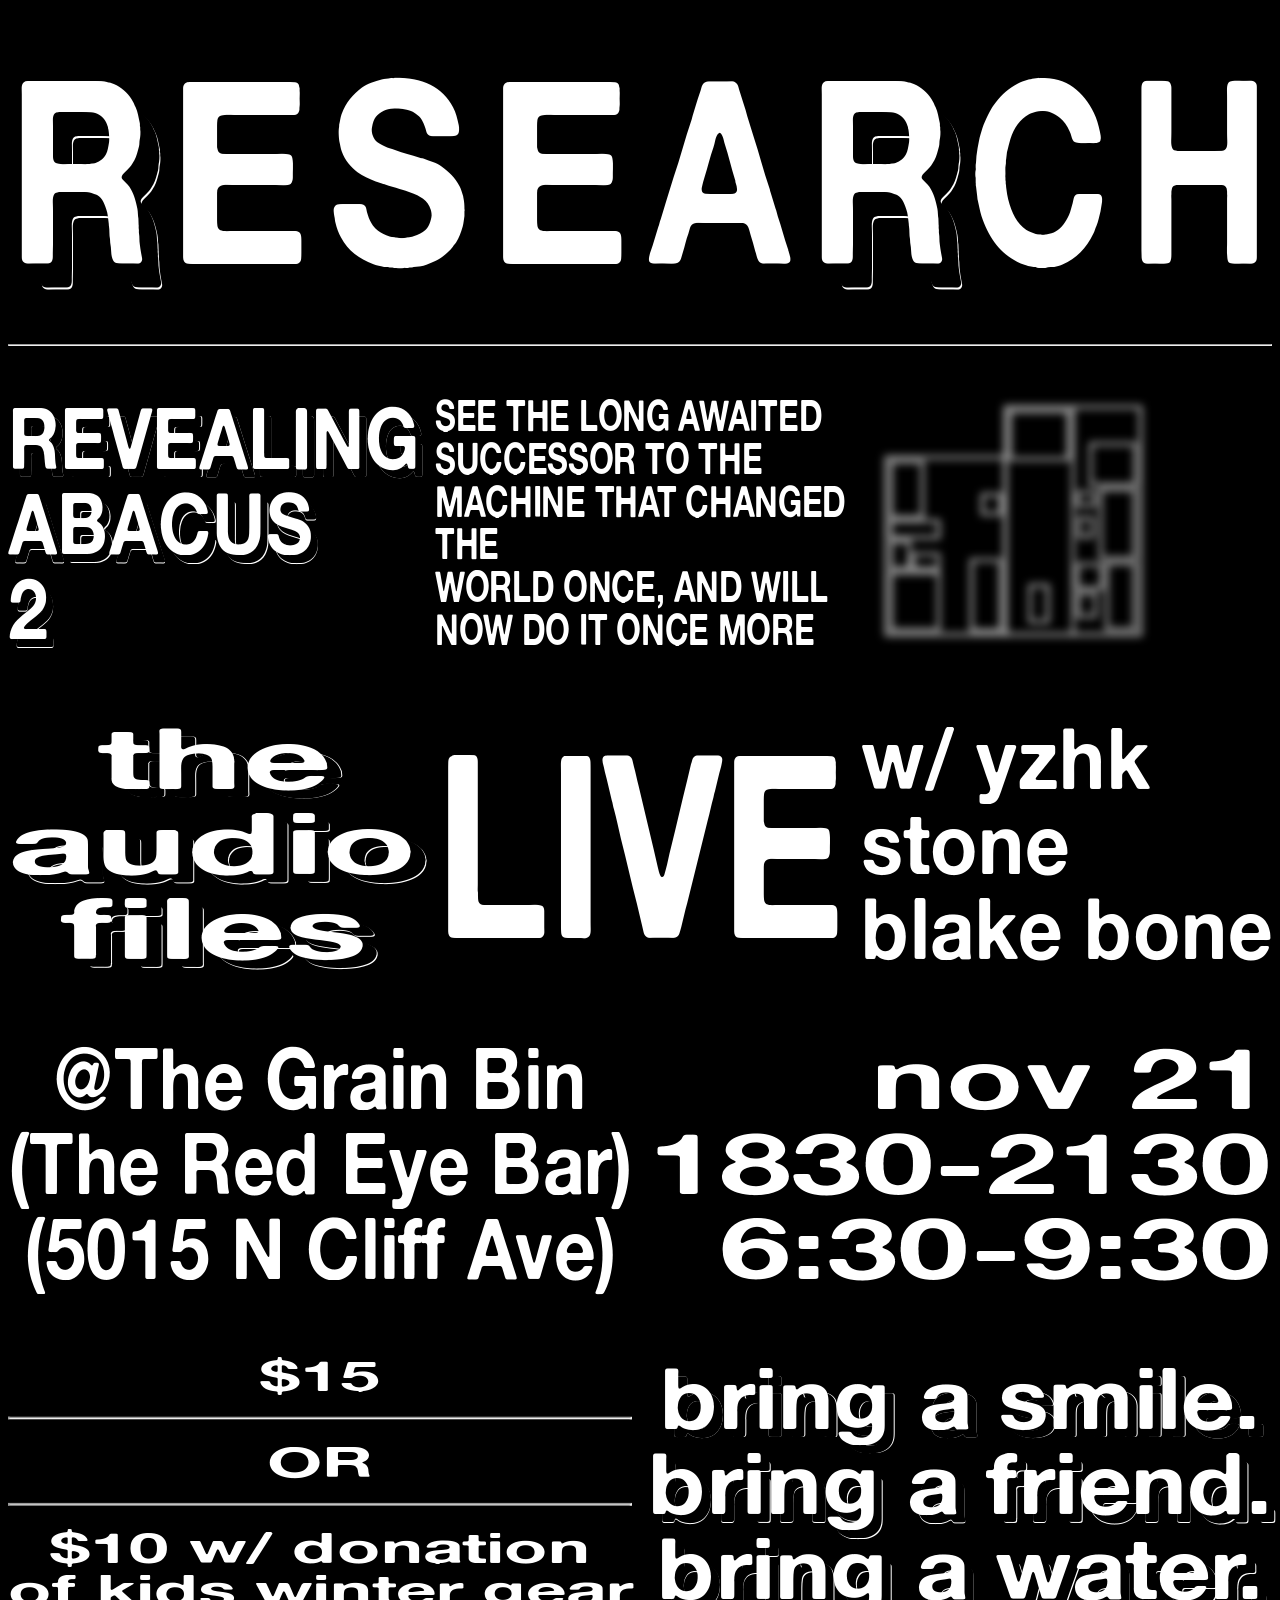
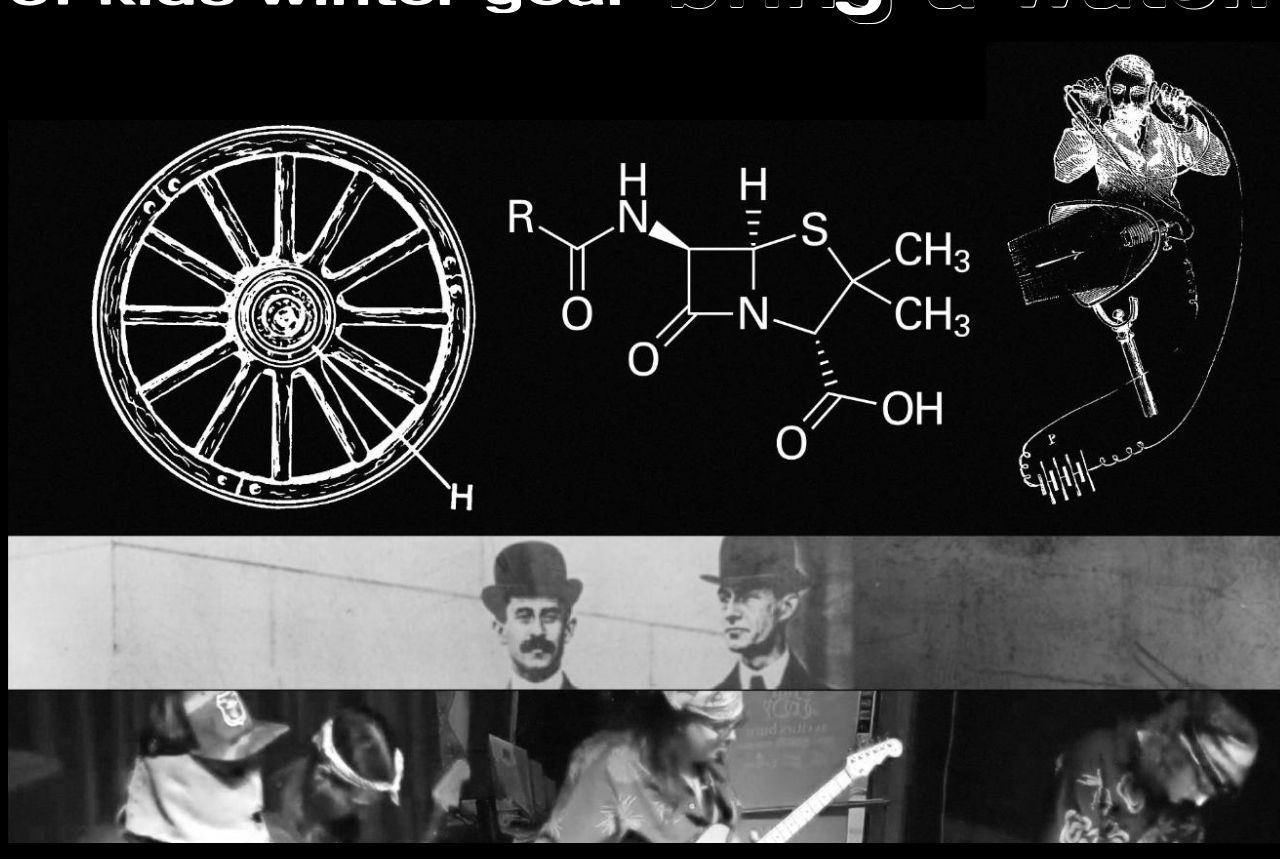
==== theaudiofiles.html @ d8d43858 "i think this is good" ====
<!doctype html>
<html lang="en">
  <head>
    <meta charset="UTF-8" />
    <meta name="viewport" content="width=device-width, initial-scale=1.0" />
    <title>Research</title>
    <link rel="stylesheet" href="style.css" />
    <link rel="icon" type="image/x-icon" href="/favicon.ico" />
    <script src="script.js" defer></script>
  </head>
  <body>
    <div class="row">
      <div class="floaty do ddd">R</div>
      <div class="floaty do">E</div>
      <div class="floaty do">S</div>
      <div class="floaty do">E</div>
      <div class="floaty do">A</div>
      <div class="floaty do ddd">R</div>
      <div class="floaty do">C</div>
      <div class="floaty do">H</div>
      <div class="floaty mo ddd">RESEARCH</div>
    </div>
    <hr />
    <div class="row">
      <div class="floaty text-left ddd">REVEALING<br />ABACUS<br />2</div>

      <div class="floaty text-left">
        SEE THE LONG AWAITED<br />SUCCESSOR TO THE<br />MACHINE THAT CHANGED<br />THE<br />WORLD
        ONCE, AND WILL<br />NOW DO IT ONCE MORE
      </div>
      <img
        src="themachine.jpeg"
        class="floaty secret-image"
        alt="Description of the image"
      />
    </div>

    <div class="row">
      <div class="floaty ddd">the<br />audio<br />files</div>
      <div class="floaty">LIVE</div>
      <div class="floaty text-left">
        w/ yzhk<br />stone<br />blake bone<br />
      </div>
    </div>

    <div class="row">
      <div class="floaty">
        @The Grain Bin<br />(The Red Eye Bar)<br />(5015 N Cliff Ave)
      </div>
      <div class="floaty text-right">nov 21<br />1830-2130<br />6:30-9:30</div>
    </div>
    <div class="row">
      <div class="floaty">
        $15<br />
        <hr />
        OR<br />
        <hr />
        $10 w/ donation<br />of kids winter gear
      </div>
      <div class="floaty ddd">
        bring a smile.<br />bring a friend.<br />bring a water.
      </div>
    </div>
    <img class="footer-img" src="footer.jpg" />
  </body>

  <footer>
    <iframe
      style="border: 0; width: 100%; height: 42px"
      src="https://bandcamp.com/EmbeddedPlayer/album=1730298374/size=small/bgcol=ffffff/linkcol=333333/transparent=true/"
      seamless
      ><a href="https://researchfuck.bandcamp.com/album/we-know-more-than-you"
        >we know more than you... by Research</a
      ></iframe
    >
  </footer>
</html>
---- style.css ----
@font-face {
  font-family: "AlteHaasGroteskBold";
  src: url("./fonts/AlteHaasGroteskBold.ttf") format("truetype");
  font-weight: normal;
  font-style: normal;
  font-display: swap;
}

body {
  -webkit-user-select: none;
  user-select: none;
  font-size: 2rem;
  /* margin: 2.5rem; */
  background-color: black;
  color: white;
  text-align: center;
  font-family: "AlteHaasGroteskBold", sans-serif;
  font-synthesis: none;
}

footer {
  position: fixed;
  width: 100vw;
  bottom: 0;
  left: 0;
  height: 42px;
}

.text-left {
  margin-inline: 0 auto;
  text-align: start;
}

.text-right {
  margin-inline: auto 0;
  text-align: end;
}

.row {
  display: grid;
  grid-auto-flow: column;
  grid-auto-columns: minmax(0, 1fr);
  grid-template-rows: minmax(0, 1fr);
  gap: 1rem;
  padding-bottom: 2rem;
  padding-top: 2rem;
}

.floaty {
  display: block;
  min-width: 0;
  height: 20dvw;
  margin: 0;
}

.fit {
  display: block;
  width: max-content;
  transform-origin: 0 0;
  line-height: 1;
}

.ddd {
  color: white;
  text-shadow:
    3px 3px 0px black,
    3.2px 3.2px 0px white;
}

@media (prefers-reduced-motion: no-preference) {
  .floaty {
    transform: translate(var(--offset-x, 0px), var(--offset-y, 0px));
    transition: transform 0.2s ease-out;
    will-change: transform;
  }
}

::selection {
  background-color: #b3d4fc;
  color: #000000;
}

.button-link {
  display: inline-block;
  padding: 10px 20px;
  background-color: white;
  color: black;
  text-decoration: none;
  border-radius: 5px;
  font-family: sans-serif;
  font-weight: bold;
  text-align: center;
}

.button-link:hover {
  background-color: gray;
}

.secret-image {
  /* height: 30vh; */
  filter: blur(4px);
}

.footer-img {
  width: 100vw;
}

@media only screen and (max-width: 1025px) {
  .mo {
    display: block;
  }
  .do {
    display: none;
  }
}

@media only screen and (min-width: 1025px) {
  .do {
    display: block;
  }
  .mo {
    display: none;
  }
}
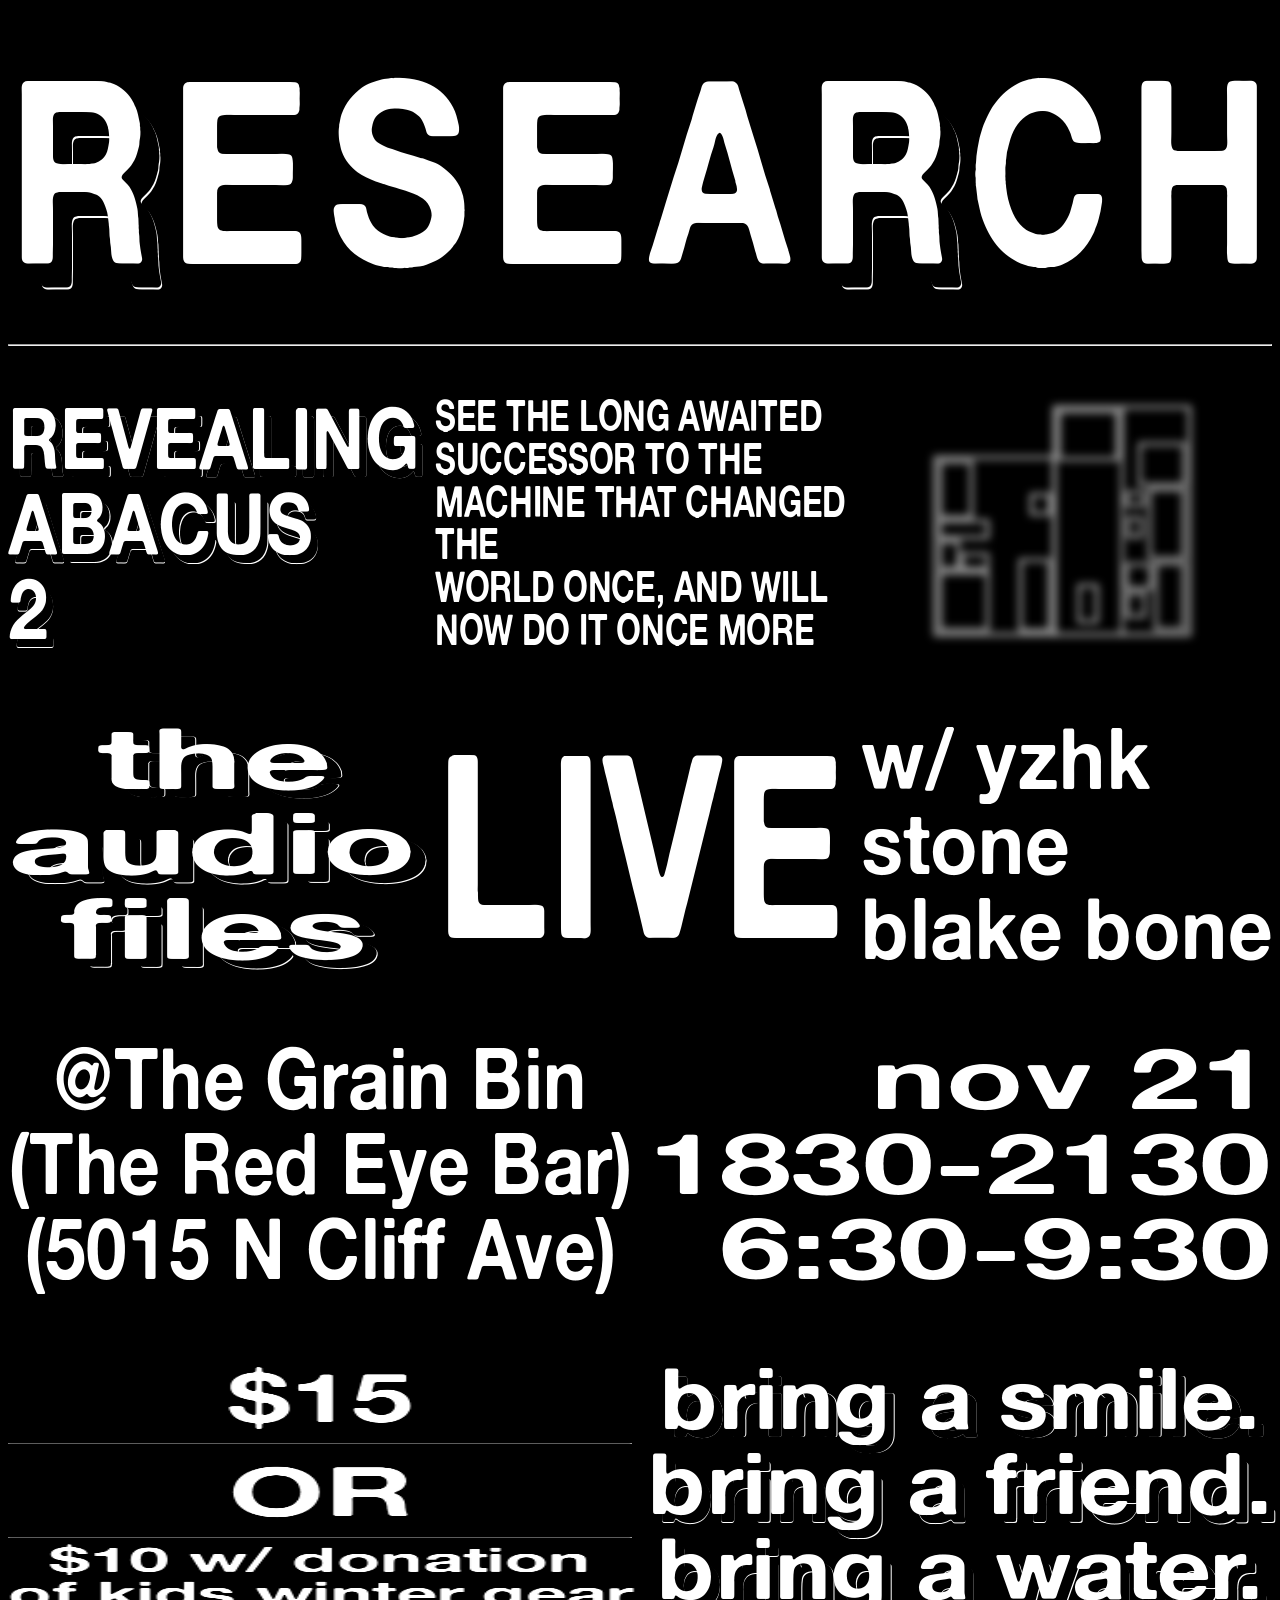
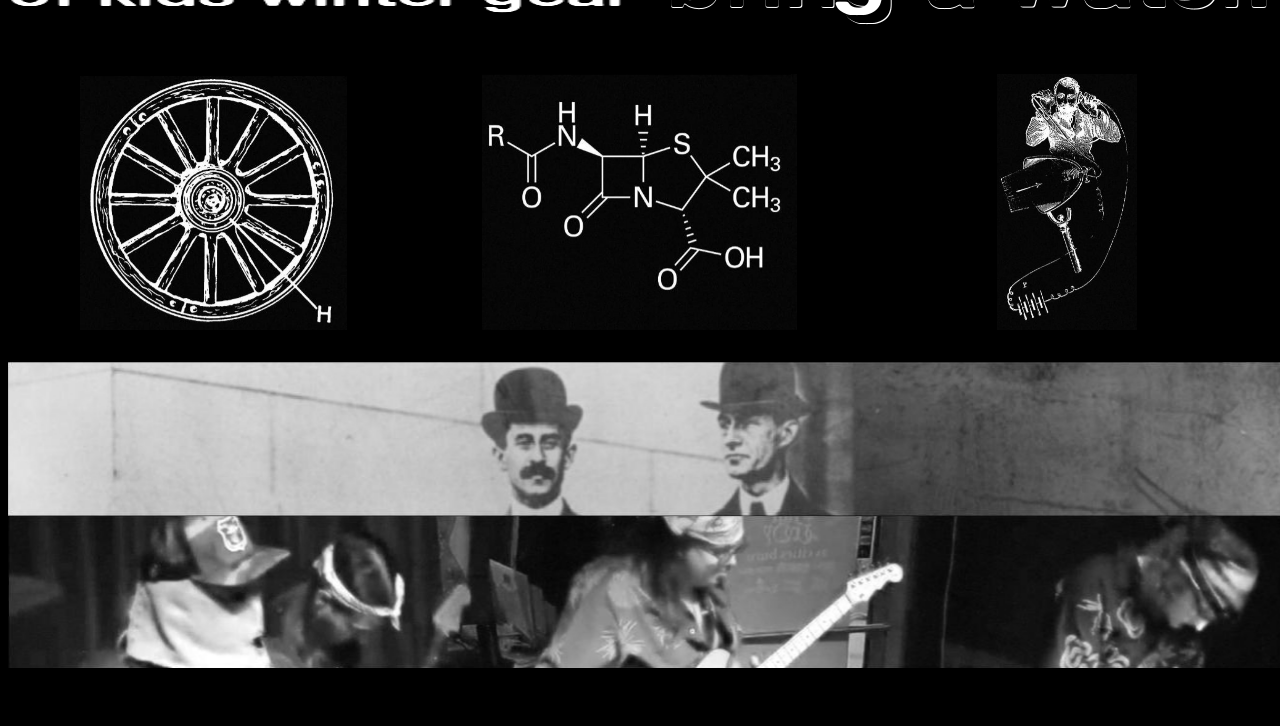
==== commit a13a25f1: "rearrange" ====
--- a/theaudiofiles.html
+++ b/theaudiofiles.html
@@ -29,8 +29,8 @@
         ONCE, AND WILL<br />NOW DO IT ONCE MORE
       </div>
       <img
-        src="themachine.jpeg"
-        class="floaty secret-image"
+        src="images/themachine.jpeg"
+        class="floaty secret-image floaty-image"
         alt="Description of the image"
       />
     </div>
@@ -51,17 +51,36 @@
     </div>
     <div class="row">
       <div class="floaty">
-        $15<br />
+        <div class="row">
+          <div>&nbsp;</div>
+          <div class="floaty">$15</div>
+          <div>&nbsp;</div>
+        </div>
         <hr />
-        OR<br />
+        <div class="row">
+          <div>&nbsp;</div>
+          <div class="floaty">OR</div>
+          <div>&nbsp;</div>
+        </div>
         <hr />
-        $10 w/ donation<br />of kids winter gear
+        <div class="floaty">$10 w/ donation<br />of kids winter gear</div>
       </div>
       <div class="floaty ddd">
         bring a smile.<br />bring a friend.<br />bring a water.
       </div>
     </div>
-    <img class="footer-img" src="footer.jpg" />
+    <div class="row">
+      <img class="floaty floaty-image" src="images/wheel.jpg" />
+      <img class="floaty floaty-image" src="images/penicillin.jpg" />
+      <img class="floaty floaty-image" src="images/phone.jpg" />
+    </div>
+    <!-- <div class="row"> -->
+    <img class="floaty floaty-footer-image" src="images/wright.jpg" />
+    <!-- </div> -->
+    <!-- <div class="row"> -->
+    <img class="floaty floaty-footer-image" src="images/inventors.jpg" />
+    <!-- </div> -->
+    <div class="footer-spacer"></div>
   </body>
 
   <footer>
--- a/style.css
+++ b/style.css
@@ -45,12 +45,24 @@
   padding-bottom: 2rem;
   padding-top: 2rem;
 }
+.footer-spacer {
+  height: 50px;
+}
 
 .floaty {
   display: block;
   min-width: 0;
   height: 20dvw;
   margin: 0;
+}
+
+.floaty-image {
+  margin: auto !important;
+}
+
+.floaty-footer-image {
+  width: 100dvw;
+  height: fit-content;
 }
 
 .fit {
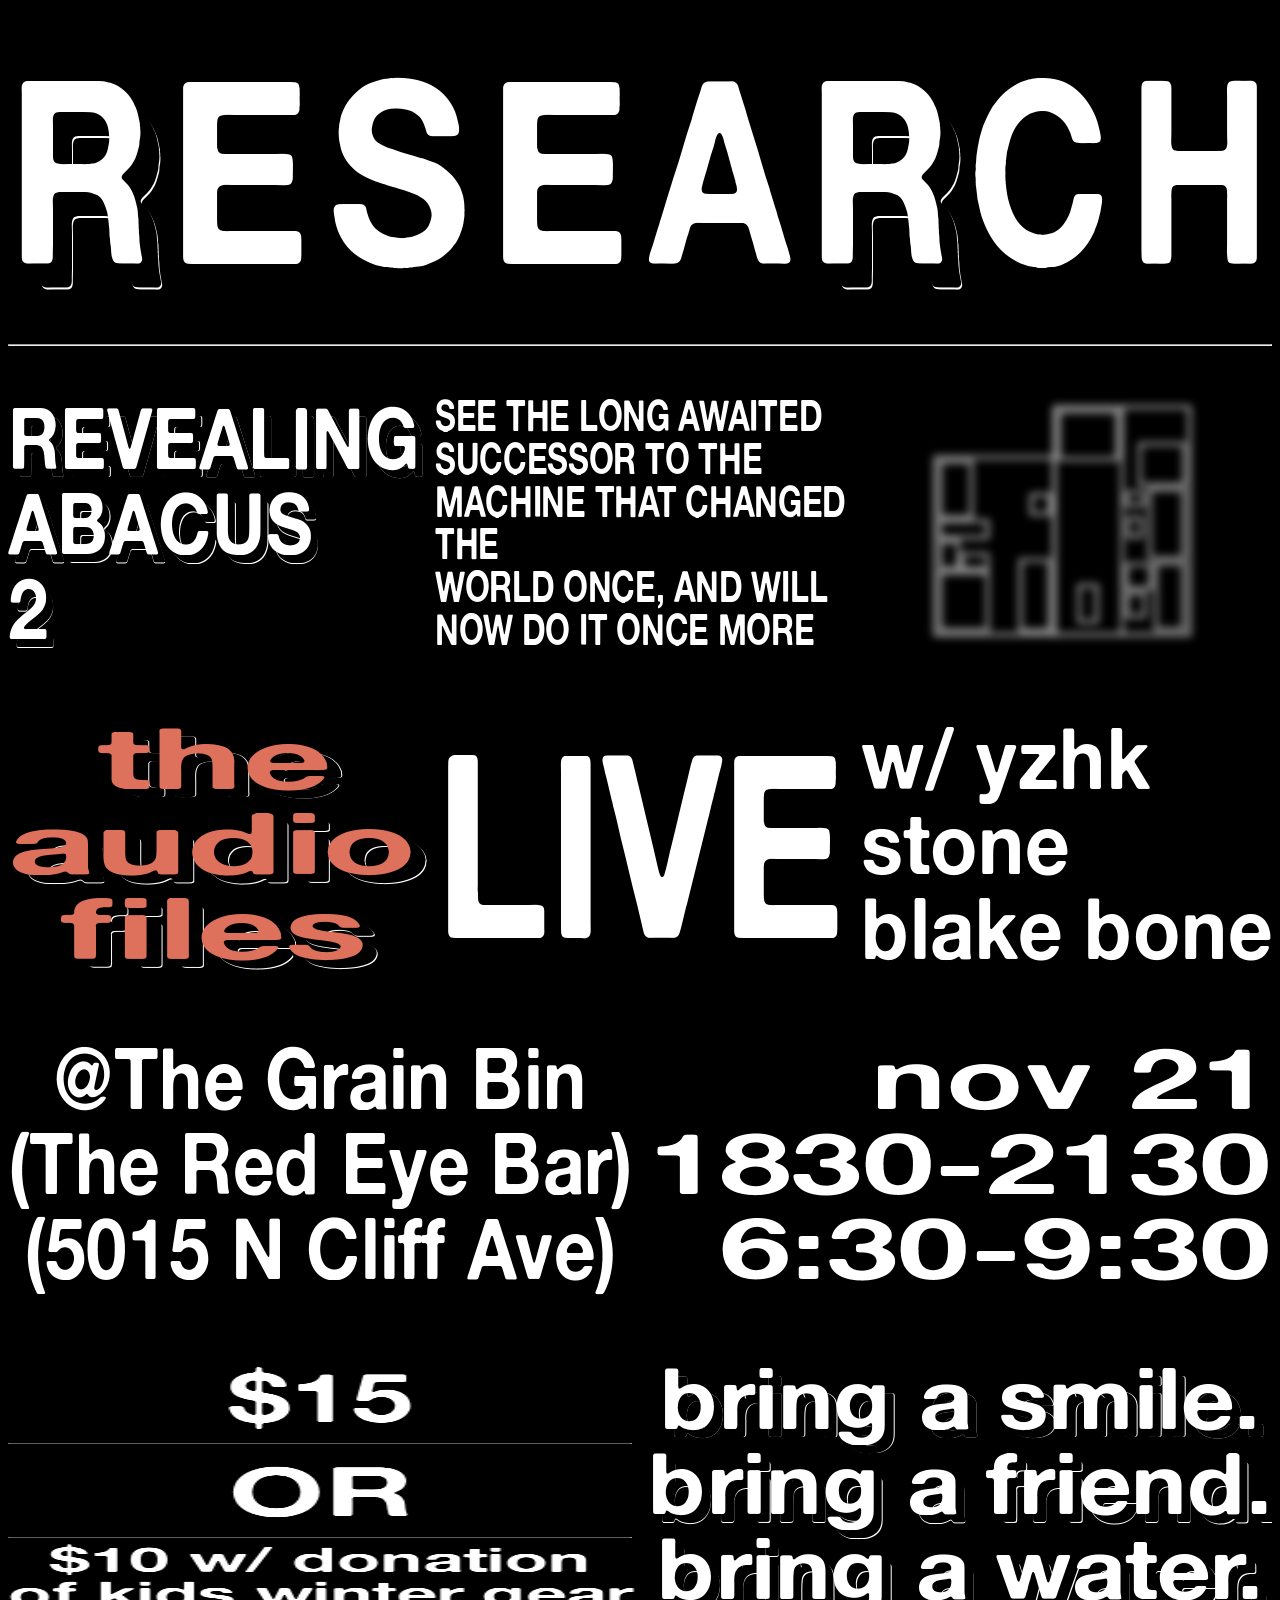
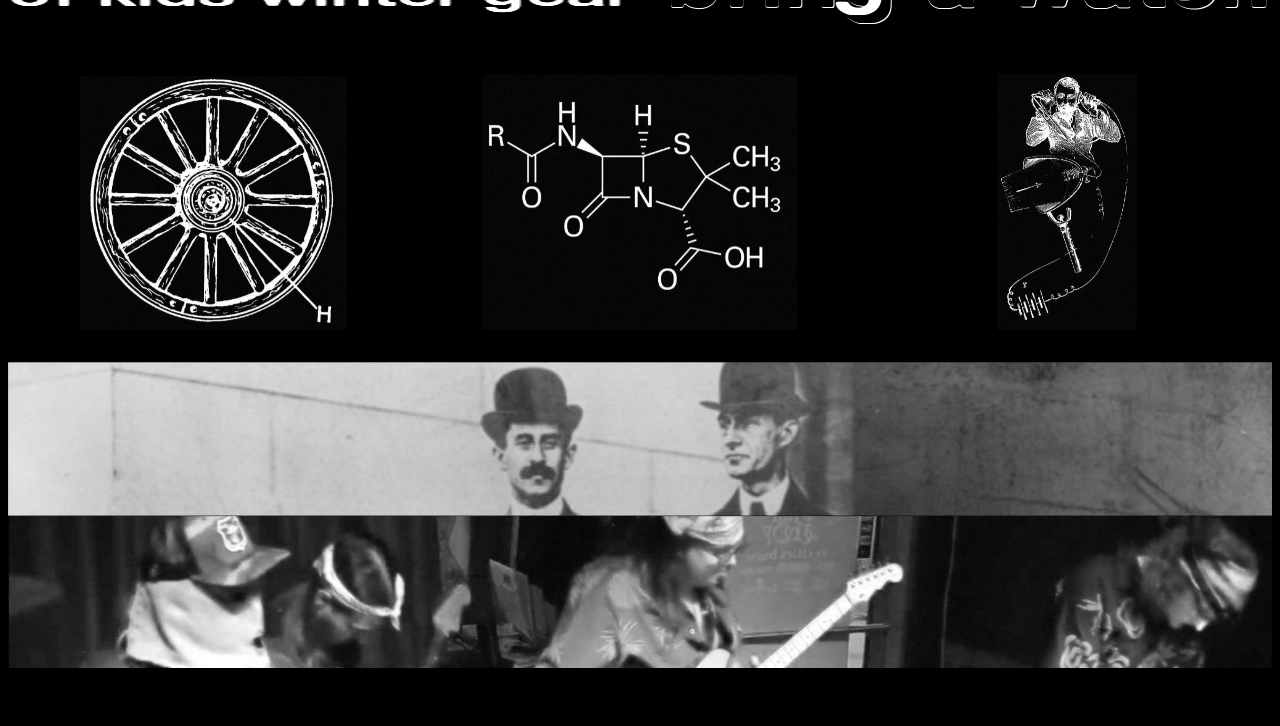
==== commit e4db972c: "improved mobile behavior" ====
--- a/theaudiofiles.html
+++ b/theaudiofiles.html
@@ -36,7 +36,11 @@
     </div>
 
     <div class="row">
-      <div class="floaty ddd">the<br />audio<br />files</div>
+      <div class="floaty ddd img-mouse-hover">
+        <a href="images/poster.jpg" target="_blank"
+          >the<br />audio<br />files</a
+        >
+      </div>
       <div class="floaty">LIVE</div>
       <div class="floaty text-left">
         w/ yzhk<br />stone<br />blake bone<br />
@@ -81,6 +85,9 @@
     <img class="floaty floaty-footer-image" src="images/inventors.jpg" />
     <!-- </div> -->
     <div class="footer-spacer"></div>
+    <div class="mouse-img">
+      <img class="poster" src="images/poster.jpg" />
+    </div>
   </body>
 
   <footer>
--- a/style.css
+++ b/style.css
@@ -6,7 +6,17 @@
   font-display: swap;
 }
 
+a {
+  color: rgb(222, 113, 92);
+  text-decoration: none;
+}
+
+html {
+  overflow-x: clip;
+}
+
 body {
+  overflow-x: clip;
   -webkit-user-select: none;
   user-select: none;
   font-size: 2rem;
@@ -37,6 +47,7 @@
 }
 
 .row {
+  overflow-x: clip;
   display: grid;
   grid-auto-flow: column;
   grid-auto-columns: minmax(0, 1fr);
@@ -62,7 +73,7 @@
 
 .floaty-footer-image {
   width: 100dvw;
-  height: fit-content;
+  height: min-content;
 }
 
 .fit {
@@ -117,6 +128,31 @@
   width: 100vw;
 }
 
+.mouse-img {
+  position: fixed;
+  top: 0;
+  left: 0;
+  width: 10vw;
+  pointer-events: none;
+  opacity: 0;
+  transform: scale(0.8);
+  transition:
+    opacity 0.3s ease,
+    transform 0.3s ease;
+  z-index: 9999;
+}
+
+.mouse-img img {
+  width: 100%;
+  height: 100%;
+  box-shadow: 0 10px 25px rgba(0, 0, 0, 0.2);
+}
+
+.mouse-img.visible {
+  opacity: 1;
+  transform: scale(1);
+}
+
 @media only screen and (max-width: 1025px) {
   .mo {
     display: block;
